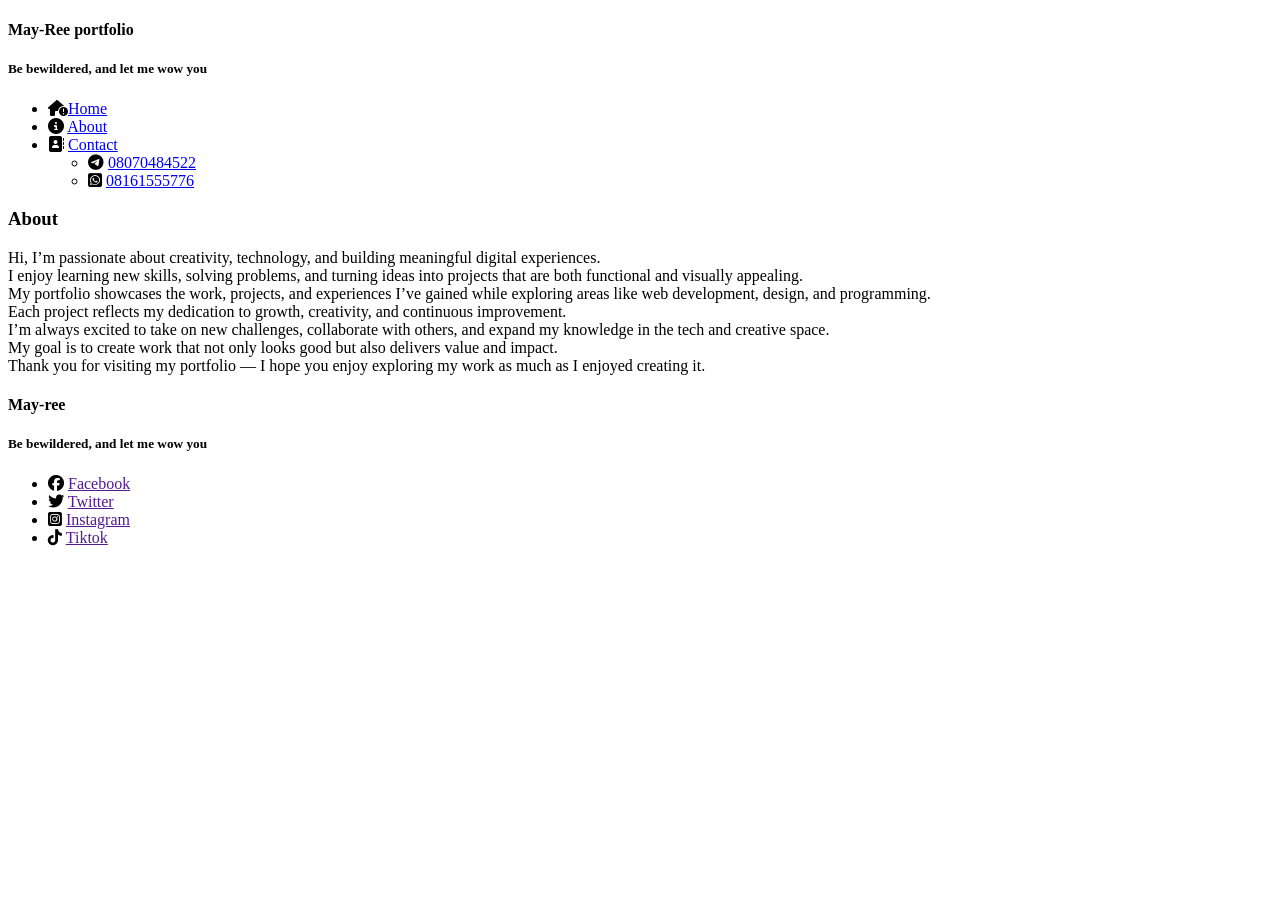
==== about.html @ b106da62 "myabout" ====
<!DOCTYPE html>
<html lang="en">
<head>
    <meta charset="UTF-8">
    <meta name="viewport" content="width=device-width, initial-scale=1.0">
    <title>My About</title>
    <link rel="stylesheet" href="aboutCSS.css">
    <link rel="stylesheet" href="https://cdnjs.cloudflare.com/ajax/libs/font-awesome/6.5.0/css/all.min.css">
</head>



<body>
    <header>
        <nav>
            <div class="logo">
                <h4> May-Ree portfolio</h4>
                <h5>Be bewildered, and let me wow you</h5>
            </div>



         <div class="menubar">
                <ul>
                    <li><i class="fa-solid fa-house-circle-exclamation"></i><a href="myportfolio.html">Home </a></li>
                    <li><i class="fa-solid fa-circle-info"></i> <a href=" ">About </a></li>
                    <li><i class="fa-solid fa-address-book"></i> <a href=" ">Contact</a>


 

                      <div class="submenubar">
                                <ul class="contact">
                                    <li><i class="fa-brands fa-telegram"></i> <a href= " ">08070484522</a></li>
                                    <li><i class="fa-brands fa-square-whatsapp"></i> <a href= " ">08161555776</a></li>
                                </ul>

                        
                    </li>
                </ul>

            </div>
        </nav>
    </header>



     <section>
        <article>
            <h1>About</h1>
            <p>Hi, I’m passionate about creativity, technology, and building meaningful digital experiences.<br> I enjoy learning new skills, solving problems, and turning ideas into projects that are both functional and visually appealing.<br>

My portfolio showcases the work, projects, and experiences I’ve gained while exploring areas like web development, design, and programming.<br> Each project reflects my dedication to growth, creativity, and continuous improvement.<br>

I’m always excited to take on new challenges, collaborate with others, and expand my knowledge in the tech and creative space.<br> My goal is to create work that not only looks good but also delivers value and impact.<br>

Thank you for visiting my portfolio — I hope you enjoy exploring my work as much as I enjoyed creating it.</p>
        </article>

     </section>
     <footer>
        <div class="logo">
            <h4>May-ree</h4>
            <h5>Be bewildered, and let me wow you</h5>
        </div>
        <div class="socialmedia">
            <ul>
                <li><i class="fa-brands fa-facebook"></i> <a href="">Facebook</a></li>
                <li><i class="fa-brands fa-twitter"></i> <a href="">Twitter</a></li>
                <li><i class="fa-brands fa-square-instagram"></i> <a href="">Instagram</a></li>
                <li><i class="fa-brands fa-tiktok"></i> <a href="">Tiktok</a></li>
            </ul>
        </div>
     </footer>
    
</body>
</html>
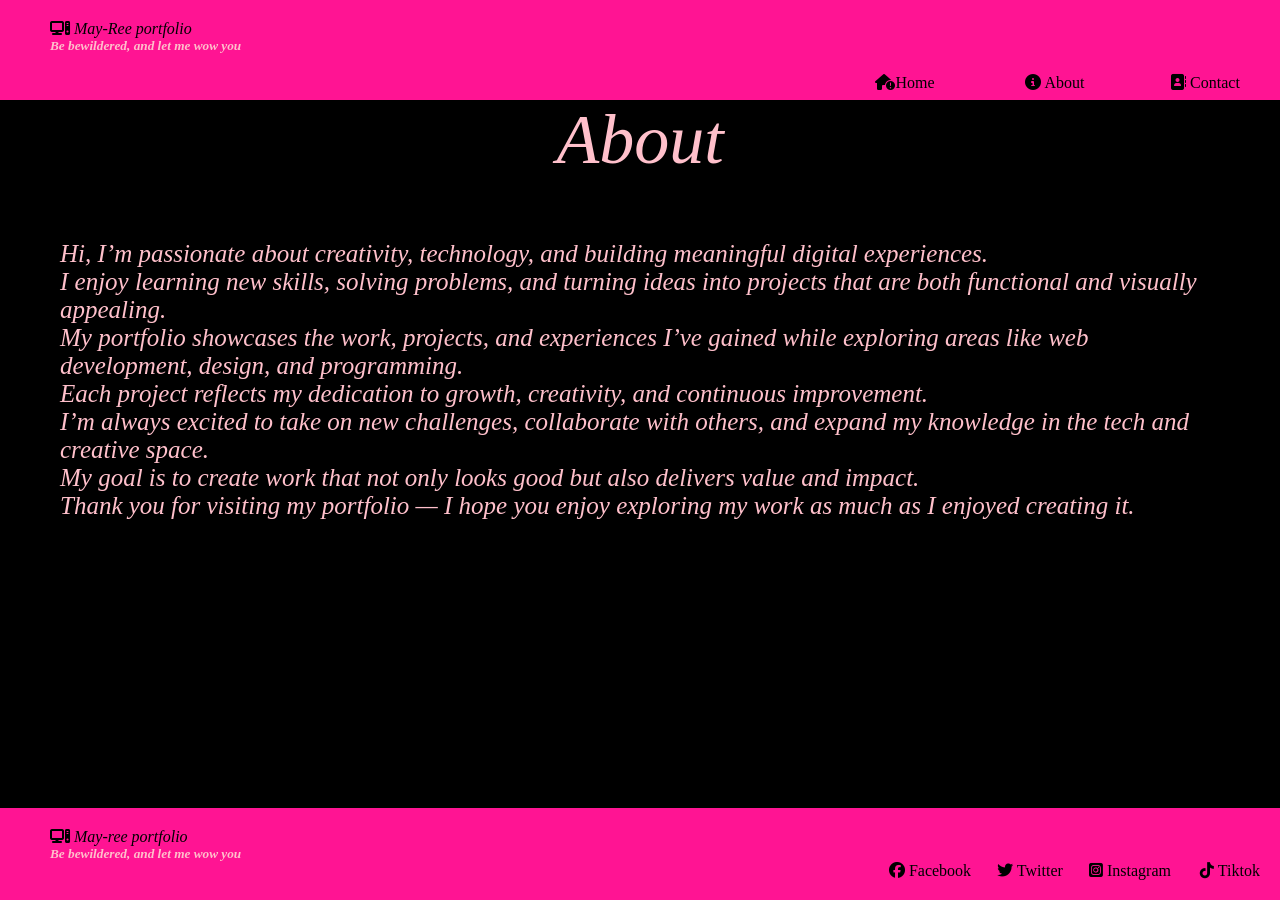
==== commit 35b43145: "myabout" ====
--- a/about.html
+++ b/about.html
@@ -14,20 +14,24 @@
     <header>
         <nav>
             <div class="logo">
-                <h4> May-Ree portfolio</h4>
+                <h4><i class="fa-solid fa-computer"></i> May-Ree portfolio</h4>
                 <h5>Be bewildered, and let me wow you</h5>
             </div>
 
+            
+             <div class="toggle" id="mobile-menu">
+                                <span class="bar"></span>
+                                <span class="bar"></span>
+                                <span class="bar"></span>
+                            </div>
+         <div class="menubar">
 
 
-         <div class="menubar">
                 <ul>
                     <li><i class="fa-solid fa-house-circle-exclamation"></i><a href="myportfolio.html">Home </a></li>
                     <li><i class="fa-solid fa-circle-info"></i> <a href=" ">About </a></li>
                     <li><i class="fa-solid fa-address-book"></i> <a href=" ">Contact</a>
-
-
- 
+                          
 
                       <div class="submenubar">
                                 <ul class="contact">
@@ -60,7 +64,7 @@
      </section>
      <footer>
         <div class="logo">
-            <h4>May-ree</h4>
+            <h4><i class="fa-solid fa-computer"></i> May-ree portfolio</h4>
             <h5>Be bewildered, and let me wow you</h5>
         </div>
         <div class="socialmedia">
--- a/aboutCSS.css
+++ b/aboutCSS.css
@@ -0,0 +1,196 @@
+*{
+    margin: 0px;
+    padding: 0px;
+}
+header{
+    background-color:#FF1493;
+    height:100px
+}
+.logo {
+   margin-top:0px;
+   padding-top: 20px;
+   padding-left: 50px;
+}
+.logo h4{
+    font-weight: lighter;
+    color:black;
+    font-style: italic;
+}
+.logo h5{
+     color: pink;
+    font-style:italic;
+}
+.menubar{
+    text-align: center;
+}
+.menubar ul{
+    list-style: none;
+    display: flex;
+    justify-content: end;
+    padding-top: 20px;
+}
+.menubar ul li{
+    display:inline-block;
+    width: 150px;
+}
+.menubar ul li a{
+    color: black;
+    text-decoration: none; 
+    position:relative;
+}
+.menubar li a::after{
+    content:'';
+    position: absolute;
+    bottom: 0;
+    left: 0;
+    width: 0; /* stats with no underline */
+    height: 2px;
+    transition: width 0.3s ease; /*smooth animation */
+    background: pink;
+
+}
+.menubar li a:hover::after{
+    width:100%;
+}
+.menubar ul li:hover .submenubar{
+    display:block; 
+    position:absolute;
+    background: #FF1493;
+    padding-right:10px;
+    text-align: center;
+}
+.menubar ul li:hover .submenubar ul{
+    display:block;
+    width:70px;
+    margin-right:60px;
+}
+.menubar ul li:hover .submenubar ul li{
+    padding-bottom: 10px;
+    
+}
+
+.submenubar{
+    display:none;
+}
+body{
+    background: black;
+}
+section article h1{
+    color: pink;
+    font-size: 70px;
+    text-align: center;
+    font-weight: lighter;
+    font-style: italic;
+}
+p{
+    color:pink;
+    margin:30px;
+    padding: 30px;
+    font-size:25px;
+    font-weight:lighter;
+    font-style:italic
+}
+
+
+
+footer{
+    background-color: #FF1493;
+    position: fixed;
+    bottom:0;
+    left:0;
+    width:100%;
+}
+.socialmedia{
+    text-align: center;
+}
+.socialmedia ul{
+    display: flex;
+    list-style: none;
+    justify-content: end;
+    padding-bottom: 20px;
+}
+.socialmedia ul li{
+    display:inline-block;
+    width:100px;
+}
+.socialmedia ul li a{
+    text-decoration: none;
+    color: black;
+}
+
+@media screen and (max-width:960px) {
+    nav {
+        display:flex;
+        justify-content: space-between;
+        height: 80px;
+        z-index: 1;
+        width: 100%;
+        max-width:1300px;
+        padding: 0;
+    }
+
+    .logo{
+        padding-left: 25px;
+    }
+
+   .logo h5{
+        width: 200px;
+    }
+
+    .menubar{
+        display: grid;
+        grid-template-columns: auto;
+        margin: 0;
+        width: 100%;
+        top: -1000px;
+        opacity: 0;
+        transition: all 0.5s ease;
+        height: 50vh;
+        font-size: 1.6rem;
+    }
+
+    .menubar.active{
+        background: pink;
+        top: 100%;
+        opacity: 1;
+        transition: all 0.5s ease;
+        z-index: 99;
+        height: 50vh;
+        font-size: 1.6rem;
+    }
+
+    .toggle .bar{
+        width: 25px;
+        display: block;
+        height: 3px;
+        margin: 5px auto;
+        transition: all 0.5s ease;
+        background: black;
+    }
+    .menubar li{
+        width: 100%;
+    }
+
+    .menubar li a{
+        text-align: center;
+        padding: 2rem;
+        width:100%;
+        display: table;
+    }
+
+    .toggle{
+        display: block;
+        cursor:pointer;
+    }
+    #mobile-menu{
+        position: absolute;
+        top: 25px;
+        right: 20px;
+    }
+    .toggle .bar{
+        display: block;
+    }
+}
+
+
+
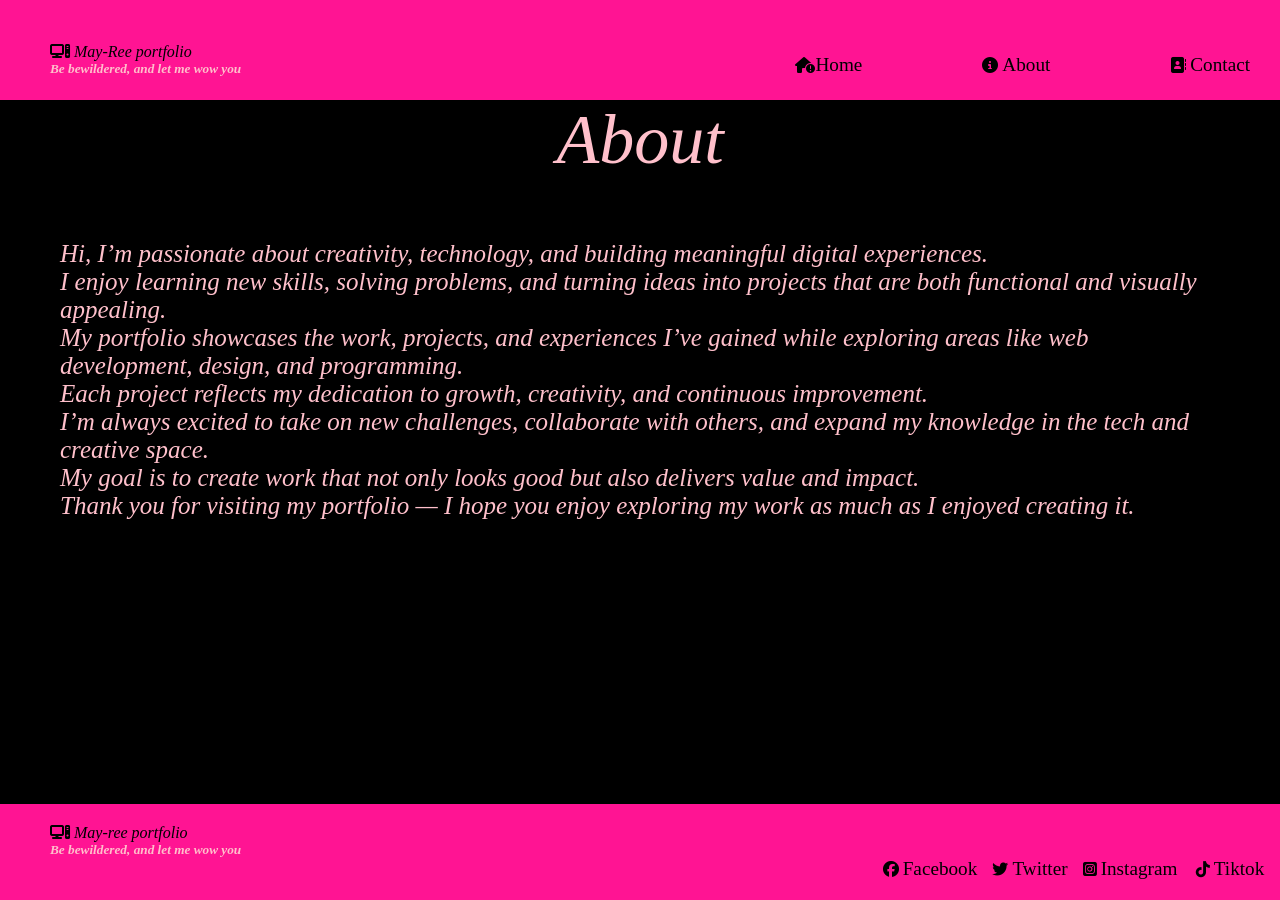
==== commit c81f4efe: "Rename myportflio.html to index.html" ====
--- a/about.html
+++ b/about.html
@@ -18,16 +18,16 @@
                 <h5>Be bewildered, and let me wow you</h5>
             </div>
 
-            
+
              <div class="toggle" id="mobile-menu">
                                 <span class="bar"></span>
                                 <span class="bar"></span>
                                 <span class="bar"></span>
-                            </div>
-         <div class="menubar">
+             </div>
+         
 
 
-                <ul>
+                <ul class="menubar">
                     <li><i class="fa-solid fa-house-circle-exclamation"></i><a href="myportfolio.html">Home </a></li>
                     <li><i class="fa-solid fa-circle-info"></i> <a href=" ">About </a></li>
                     <li><i class="fa-solid fa-address-book"></i> <a href=" ">Contact</a>
@@ -38,12 +38,12 @@
                                     <li><i class="fa-brands fa-telegram"></i> <a href= " ">08070484522</a></li>
                                     <li><i class="fa-brands fa-square-whatsapp"></i> <a href= " ">08161555776</a></li>
                                 </ul>
-
+                      </div>
                         
                     </li>
                 </ul>
 
-            </div>
+            
         </nav>
     </header>
 
@@ -74,8 +74,8 @@
                 <li><i class="fa-brands fa-square-instagram"></i> <a href="">Instagram</a></li>
                 <li><i class="fa-brands fa-tiktok"></i> <a href="">Tiktok</a></li>
             </ul>
-        </div>
+        </div> 
      </footer>
-    
+     <script src="index.js"> </script>
 </body>
 </html>
--- a/aboutCSS.css
+++ b/aboutCSS.css
@@ -1,10 +1,13 @@
 *{
     margin: 0px;
     padding: 0px;
+    list-style: none;
 }
 header{
     background-color:#FF1493;
-    height:100px
+    height:100px;
+    position: relative;
+    overflow: visible;
 }
 .logo {
    margin-top:0px;
@@ -20,37 +23,63 @@
      color: pink;
     font-style:italic;
 }
-.menubar{
-    text-align: center;
-}
-.menubar ul{
-    list-style: none;
+nav {
+    position: relative;
+    overflow: visible;
     display: flex;
-    justify-content: end;
-    padding-top: 20px;
-}
-.menubar ul li{
-    display:inline-block;
-    width: 150px;
-}
-.menubar ul li a{
+    align-items: center;
+    justify-content: space-between;
+    height: 100px;
+}
+
+.menubar {
+    display: flex;
+    align-items: center;
+    margin-left: auto;
+    gap: 90px;
+    list-style: none;
+    padding-top: 30px;
+}
+
+.menubar ul {
+    list-style: none;
+    flex-direction: row;
+    justify-content: flex-end;
+    align-items: center;
+    padding-top: 0;
+}
+
+.menubar li {
+    display: inline-block;
+    width: auto;
+    position: relative;
+    text-align: center;
+    list-style: none;
+    padding-right: 30px;
+}
+    .menubar li a {
     color: black;
-    text-decoration: none; 
-    position:relative;
-}
-.menubar li a::after{
-    content:'';
+    text-decoration: none !important;
+    position: relative;
+    display: inline-block;
+    font-size: 1.2rem;
+}
+
+.menubar li a::after {
+    content: '';
     position: absolute;
     bottom: 0;
     left: 0;
-    width: 0; /* stats with no underline */
+    width: 0;
     height: 2px;
-    transition: width 0.3s ease; /*smooth animation */
+    transition: width 0.3s ease;
     background: pink;
-
-}
-.menubar li a:hover::after{
-    width:100%;
+}
+.menubar li a:hover::after {
+    width: 100%;
+}
+.toggle{
+    display: none;
 }
 .menubar ul li:hover .submenubar{
     display:block; 
@@ -114,83 +143,95 @@
     width:100px;
 }
 .socialmedia ul li a{
+    font-size: 1.2rem;
     text-decoration: none;
     color: black;
 }
 
 @media screen and (max-width:960px) {
-    nav {
-        display:flex;
+     nav {
+        position: relative;
+        display: flex;
+        align-items: center;
         justify-content: space-between;
         height: 80px;
-        z-index: 1;
-        width: 100%;
-        max-width:1300px;
-        padding: 0;
-    }
-
-    .logo{
-        padding-left: 25px;
-    }
-
-   .logo h5{
-        width: 200px;
-    }
-
-    .menubar{
-        display: grid;
-        grid-template-columns: auto;
-        margin: 0;
-        width: 100%;
-        top: -1000px;
-        opacity: 0;
-        transition: all 0.5s ease;
-        height: 50vh;
-        font-size: 1.6rem;
-    }
-
-    .menubar.active{
-        background: pink;
-        top: 100%;
-        opacity: 1;
-        transition: all 0.5s ease;
-        z-index: 99;
-        height: 50vh;
-        font-size: 1.6rem;
-    }
-
-    .toggle .bar{
+        width: 100%;
+        padding: 0 20px;
+        overflow: visible;
+    }
+
+     header {
+        height: 80px;
+        overflow: visible;
+        height: 70px;
+        display: flex;
+        align-items: center;
+    }
+
+
+    /* hide menubar by default on mobile */
+    .menubar {
+        display: none;
+        position: fixed;
+        top: 75px;
+        left: 0;
+        width: 100%;
+        background: #FF1493;
+        z-index: 999;
+        padding: 20px 0;
+    }
+
+    /* show menubar when active */
+    .menubar.active {
+        display: block;
+    }
+
+    .menubar li {
+        display: block;
+        width: 100%;
+        text-align: center;
+        padding: 15px 0;
+        border-bottom: 1px solid black;
+    }
+
+    .menubar li a {
+        font-size: 1.2rem;
+        text-decoration: none;
+        display: block;
+        width: 100%;
+    }
+
+    .menubar li i {
+        margin-right: 8px;
+    }
+
+    /* hide toggle by default, show on mobile */
+    .toggle {
+        display: block;
+        cursor: pointer;
+        z-index: 1000;
+    }
+
+    .toggle .bar {
         width: 25px;
-        display: block;
         height: 3px;
+        display: block;
         margin: 5px auto;
         transition: all 0.5s ease;
         background: black;
     }
-    .menubar li{
-        width: 100%;
-    }
-
-    .menubar li a{
-        text-align: center;
-        padding: 2rem;
-        width:100%;
-        display: table;
-    }
-
-    .toggle{
-        display: block;
-        cursor:pointer;
-    }
-    #mobile-menu{
-        position: absolute;
-        top: 25px;
-        right: 20px;
-    }
-    .toggle .bar{
-        display: block;
-    }
-}
-
-
-
+    
+    /* TO CREATE AN ANIMATION LIKE EFFECT ON THE TOGGLE BAR
+    WHEN YOU CLICK ON IT*/
+
+    #mobile-menu.is-active .bar:nth-child(2){
+        opacity:0;
+    }
+    #mobile-menu.is-active .bar:nth-child(1){
+        transform: translateY(8px)rotate(45deg);
+    }
+    #mobile-menu.is-active .bar:nth-child(3){
+        transform: translateY(-8px)rotate(-45deg);
+    }
+}
+
